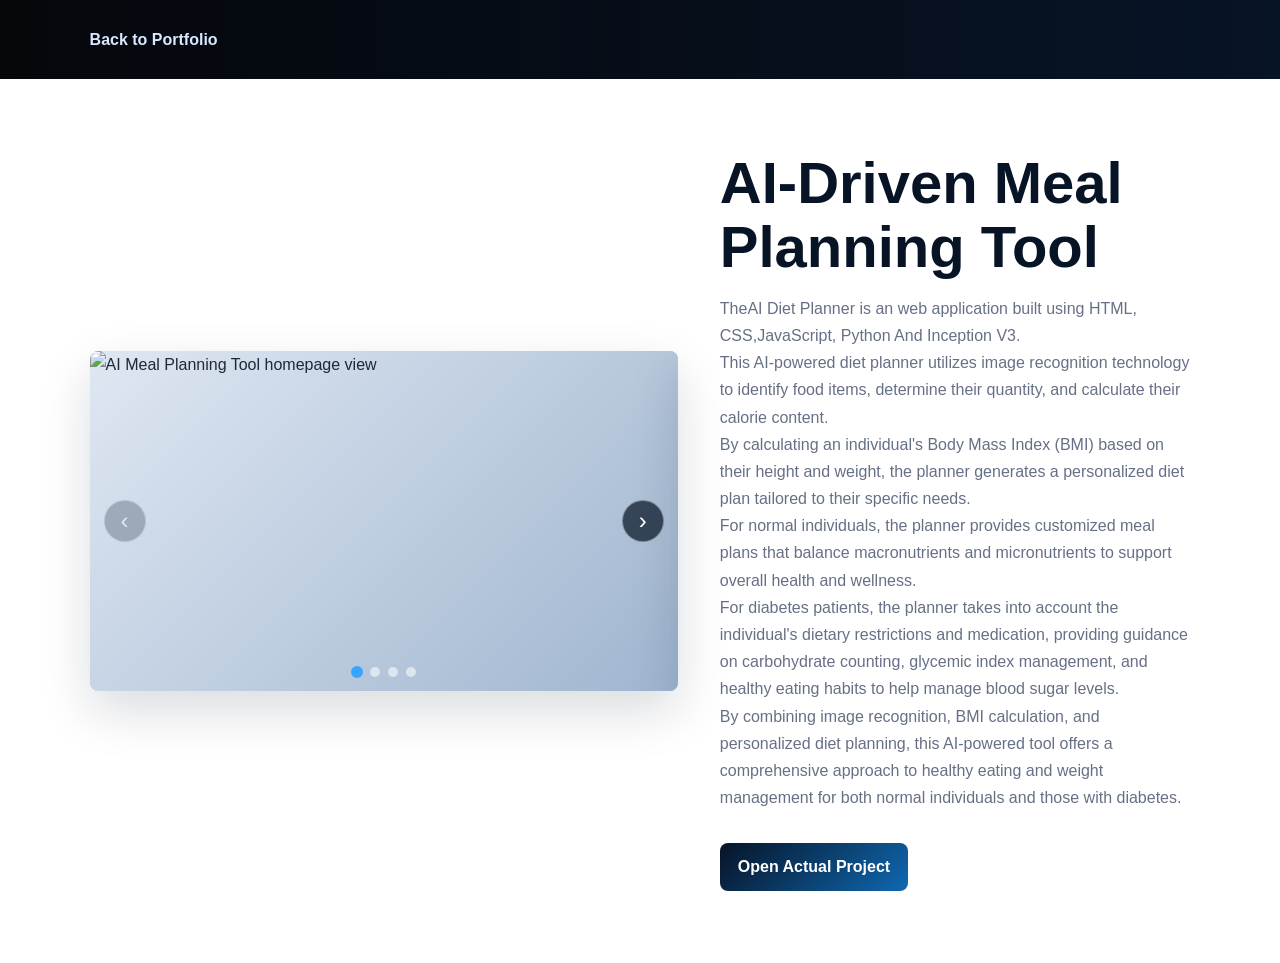
==== projects/ai-driven-meal-planning-tool.html @ 28340270 "Initial commit" ====
<!DOCTYPE html>
<html lang="en">
<head>
  <meta charset="UTF-8">
  <meta name="viewport" content="width=device-width, initial-scale=1.0">
  <title>AI-Driven Meal Planning Tool</title>
  <link rel="stylesheet" href="../style.css">
</head>
<body class="project-detail-page">
  <header class="project-detail-header">
    <a href="../index.html#projects">Back to Portfolio</a>
  </header>

  <main class="project-detail">
    <div class="project-gallery" aria-label="AI-Driven Meal Planning Tool screenshots" tabindex="0">
      <div class="project-gallery-viewport">
        <div class="project-gallery-track">
          <figure class="project-gallery-slide active">
            <img src="../assets/project-1.jpg" alt="AI Meal Planning Tool homepage view">
          </figure>
          <figure class="project-gallery-slide">
            <img src="../assets/ai-driven-meal-planning-tool.jpg" alt="AI Meal Planning Tool food recognition screen">
          </figure>
          <figure class="project-gallery-slide">
            <img src="../assets/ai-driven-meal-planning-tool-2.jpg" alt="AI Meal Planning Tool BMI calculation screen">
          </figure>
          <figure class="project-gallery-slide">
            <img src="../assets/ai-driven-meal-planning-tool-3.jpg" alt="AI Meal Planning Tool personalized diet plan">
          </figure>
        </div>
      </div>
      <button type="button" class="gallery-control gallery-prev" aria-label="Previous image">&#8249;</button>
      <button type="button" class="gallery-control gallery-next" aria-label="Next image">&#8250;</button>
      <div class="gallery-dots" aria-label="Gallery navigation"></div>
    </div>
    <section>
      <h1>AI-Driven Meal Planning Tool</h1>
      <p>TheAI Diet Planner is an web application built using HTML, CSS,JavaScript, Python And Inception V3.
        <br>This AI-powered diet planner utilizes image recognition technology to identify food items, determine their quantity, and calculate their calorie content.
        <br>By calculating an individual's Body Mass Index (BMI) based on their height and weight, the planner generates a personalized diet plan tailored to their specific needs.
        <br>For normal individuals, the planner provides customized meal plans that balance macronutrients and micronutrients to support overall health and wellness.
        <br>For diabetes patients, the planner takes into account the individual's dietary restrictions and medication, providing guidance on carbohydrate counting, glycemic index management, and healthy eating habits to help manage blood sugar levels.
        <br>By combining image recognition, BMI calculation, and personalized diet planning, this AI-powered tool offers a comprehensive approach to healthy eating and weight management for both normal individuals and those with diabetes.</p>
      
      <a href="https://example.com" class="project-link" target="_blank" rel="noreferrer">Open Actual Project</a>
    </section>
  </main>
  <script src="project-gallery.js"></script>
</body>
</html>
---- style.css ----
:root {
  --navy: #071426;
  --navy-soft: #10243f;
  --black: #05070b;
  --white: #ffffff;
  --ink: #1f2937;
  --muted: #667085;
  --line: #d9e2ef;
  --accent: #0f68b1;
  --accent-light: #37a4ff;
  --shadow: 0 20px 50px rgba(7, 20, 38, 0.15);
}

* {
  box-sizing: border-box;
}

html {
  scroll-behavior: smooth;
}

body {
  margin: 0;
  font-family: Arial, Helvetica, sans-serif;
  color: var(--ink);
  background: var(--white);
  line-height: 1.7;
}

img {
  display: block;
  max-width: 100%;
}

a {
  color: inherit;
  text-decoration: none;
}

.icon-sprite {
  position: absolute;
  width: 0;
  height: 0;
  overflow: hidden;
}

.site-header {
  position: fixed;
  inset: 0 auto 0 0;
  z-index: 50;
  width: 300px;
  padding: 28px 22px;
  overflow-y: auto;
  color: var(--white);
  background: linear-gradient(180deg, var(--black), var(--navy) 48%, #09101d);
  box-shadow: 10px 0 30px rgba(0, 0, 0, 0.2);
}

.profile-panel {
  display: flex;
  flex-direction: column;
  align-items: center;
  text-align: center;
  gap: 8px;
  animation: slideDown 800ms ease both;
}

.header-photo,
.about-photo {
  width: 136px;
  height: 136px;
  object-fit: cover;
  border-radius: 50%;
  background: linear-gradient(135deg, #e8eef7, #a9bad0);
  border: 5px solid rgba(255, 255, 255, 0.18);
  box-shadow: 0 0 0 8px rgba(55, 164, 255, 0.1);
}

.profile-panel h1 {
  margin: 12px 0 0;
  font-size: 25px;
  letter-spacing: 0;
}

.profile-panel p {
  margin: 0;
  color: #d9e8ff;
}

.social-row {
  display: flex;
  flex-wrap: wrap;
  justify-content: center;
  gap: 10px;
  margin: 26px 0;
}

.social-row a,
.main-nav a,
.site-footer a {
  border: 1px solid rgba(255, 255, 255, 0.14);
  transition: transform 220ms ease, background 220ms ease, color 220ms ease, border-color 220ms ease;
}

.social-row a {
  display: grid;
  place-items: center;
  width: 44px;
  height: 44px;
  border-radius: 50%;
  text-align: center;
  color: #e9f3ff;
  background: rgba(255, 255, 255, 0.05);
}

.social-row svg,
.site-footer svg {
  width: 21px;
  height: 21px;
  fill: none;
  stroke: currentColor;
  stroke-width: 1.9;
  stroke-linecap: round;
  stroke-linejoin: round;
}

.social-row a:hover,
.site-footer a:hover {
  transform: translateY(-3px);
  border-color: var(--accent-light);
  background: var(--accent);
}

.main-nav {
  display: flex;
  flex-direction: column;
  gap: 10px;
}

.main-nav a {
  display: flex;
  align-items: center;
  gap: 12px;
  position: relative;
  padding: 10px 14px 10px 12px;
  border-radius: 8px;
  color: #dbeafe;
  background: rgba(255, 255, 255, 0.04);
}

.nav-icon {
  display: grid;
  place-items: center;
  flex-shrink: 0;
  width: 36px;
  height: 36px;
  border-radius: 50%;
  color: #e9f3ff;
  background: rgba(255, 255, 255, 0.08);
  border: 1px solid rgba(255, 255, 255, 0.14);
  transition: transform 220ms ease, background 220ms ease, border-color 220ms ease;
}

.nav-icon svg {
  width: 18px;
  height: 18px;
  fill: none;
  stroke: currentColor;
  stroke-width: 1.9;
  stroke-linecap: round;
  stroke-linejoin: round;
}

.main-nav a::before {
  display: none;
}

.main-nav a:hover,
.main-nav a.active {
  color: var(--white);
  background: rgba(55, 164, 255, 0.16);
  transform: translateX(6px);
}

.main-nav a:hover .nav-icon,
.main-nav a.active .nav-icon {
  border-color: var(--accent-light);
  background: var(--accent);
}

.page-content,
.site-footer {
  margin-left: 300px;
}

.hero {
  position: relative;
  min-height: 100vh;
  display: grid;
  align-items: center;
  padding: 80px 7vw;
  overflow: hidden;
  color: var(--white);
}

.section-dark-photo {
  background:
    linear-gradient(90deg, rgba(5, 7, 11, 0.88), rgba(7, 20, 38, 0.55)),
    url("assets/i2.png") center / cover no-repeat,
    linear-gradient(135deg, var(--black), var(--navy));
}

.hero-overlay {
  position: absolute;
  inset: 0;
  background-image: radial-gradient(circle at 75% 25%, rgba(55, 164, 255, 0.24), transparent 28%);
  animation: pulseGlow 5s ease-in-out infinite;
}

.hero-content {
  position: relative;
  max-width: 760px;
  animation: fadeUp 900ms ease both;
}

.eyebrow {
  display: inline-block;
  margin-bottom: 14px;
  padding: 6px 12px;
  border-left: 4px solid var(--accent-light);
  color: #d9e8ff;
  background: rgba(255, 255, 255, 0.08);
  text-transform: uppercase;
  font-size: 13px;
  font-weight: 700;
}

.hero h2 {
  margin: 0;
  font-size: clamp(42px, 7vw, 86px);
  line-height: 1.05;
  letter-spacing: 0;
}

.hero p {
  margin: 14px 0 0;
  font-size: clamp(22px, 3vw, 34px);
  color: #edf6ff;
}

.content-section {
  padding: 82px 7vw;
  background: var(--white);
  border-bottom: 1px solid var(--line);
}

.section-heading {
  max-width: 980px;
  margin: 0 auto 34px;
  text-align: center;
}

.section-heading h2,
.resume-column > h3 {
  display: table;
  margin: 0 auto 18px;
  font-size: 34px;
  color: var(--navy);
  line-height: 1.2;
}

.resume-column > h3 {
  margin-bottom: 20px;
  font-size: 24px;
}

.section-heading h2::after,
.resume-column > h3::after {
  content: "";
  display: block;
  width: 100%;
  height: 4px;
  margin-top: 10px;
  border-radius: 2px;
  background: linear-gradient(90deg, var(--navy), var(--accent-light));
}

.section-heading p {
  margin: 0 auto;
  max-width: 820px;
  color: var(--muted);
}

.about-grid,
.contact-grid {
  display: grid;
  grid-template-columns: minmax(260px, 0.8fr) minmax(0, 1.2fr);
  gap: 40px;
  align-items: center;
}

.details-list {
  display: grid;
  gap: 14px;
}

.details-list div,
.contact-info div,
.timeline-item,
.project-card,
.certificate-card {
  border: 1px solid var(--line);
  border-radius: 8px;
  background: var(--white);
  box-shadow: 0 8px 24px rgba(7, 20, 38, 0.06);
  transition: transform 240ms ease, box-shadow 240ms ease, border-color 240ms ease;
}

.details-list div {
  display: grid;
  grid-template-columns: 130px 1fr;
  gap: 14px;
  padding: 14px 16px;
}

.details-list strong {
  color: var(--navy);
}

.about-photo {
  width: min(310px, 100%);
  height: auto;
  aspect-ratio: 1;
  justify-self: center;
  border-radius: 8px;
  border-color: var(--navy);
}

.skills-grid {
  display: grid;
  grid-template-columns: repeat(2, minmax(0, 1fr));
  gap: 25px 32px;
}

.skill-label {
  display: flex;
  justify-content: space-between;
  gap: 18px;
  margin-bottom: 8px;
  font-weight: 700;
  color: var(--navy);
}

.progress {
  height: 12px;
  overflow: hidden;
  border-radius: 999px;
  background: #e8eef7;
}

.progress span {
  display: block;
  width: 0;
  height: 100%;
  border-radius: inherit;
  background: linear-gradient(90deg, var(--navy), var(--accent-light));
  transition: width 1100ms ease;
}

.resume-grid {
  display: grid;
  grid-template-columns: repeat(2, minmax(0, 1fr));
  gap: 30px;
}

.timeline-item {
  position: relative;
  margin-bottom: 18px;
  padding: 20px 22px;
}

.timeline-item::before {
  content: "";
  position: absolute;
  left: 0;
  top: 18px;
  bottom: 18px;
  width: 4px;
  border-radius: 4px;
  background: var(--accent);
}

.timeline-item h4,
.contact-info h3,
.project-card h3 {
  margin: 0 0 8px;
  color: var(--navy);
}

.timeline-item p,
.project-card p,
.contact-info p {
  margin: 0;
  color: var(--muted);
}

.project-grid,
.certificate-grid {
  display: grid;
  grid-template-columns: repeat(3, minmax(0, 1fr));
  gap: 24px;
}

.project-card {
  overflow: hidden;
}

.project-card:hover,
.certificate-card:hover,
.timeline-item:hover,
.details-list div:hover {
  transform: translateY(-7px);
  border-color: rgba(15, 104, 177, 0.45);
  box-shadow: var(--shadow);
}

.project-card img,
.certificate-card img {
  width: 100%;
  height: 210px;
  object-fit: cover;
  background: linear-gradient(135deg, #dfe7f2, #9fb5cf);
}

.project-card div {
  padding: 20px;
}

.project-card a,
.contact-form button,
.project-link {
  display: inline-flex;
  align-items: center;
  justify-content: center;
  min-height: 44px;
  margin-top: 16px;
  padding: 10px 18px;
  border: 0;
  border-radius: 8px;
  color: var(--white);
  background: linear-gradient(135deg, var(--navy), var(--accent));
  font-weight: 700;
  cursor: pointer;
  transition: transform 220ms ease, box-shadow 220ms ease;
}

.project-detail-page {
  min-height: 100vh;
  color: var(--ink);
  background: var(--white);
}

.project-detail-header {
  padding: 26px 7vw;
  color: var(--white);
  background: linear-gradient(90deg, var(--black), var(--navy));
}

.project-detail-header a {
  color: #d9e8ff;
  font-weight: 700;
}

.project-detail {
  display: grid;
  grid-template-columns: minmax(0, 1fr) minmax(280px, 0.8fr);
  gap: 42px;
  align-items: center;
  padding: 72px 7vw;
}

.project-gallery {
  position: relative;
  overflow: hidden;
  border-radius: 8px;
  background: linear-gradient(135deg, #dfe7f2, #9fb5cf);
  box-shadow: var(--shadow);
  user-select: none;
  touch-action: pan-y;
}

.project-gallery-viewport {
  overflow: hidden;
}

.project-gallery-track {
  display: flex;
  transition: transform 420ms ease;
}

.project-gallery-slide {
  flex: 0 0 100%;
  margin: 0;
}

.project-gallery-slide img {
  width: 100%;
  min-height: 340px;
  max-height: 520px;
  object-fit: cover;
  display: block;
  background: linear-gradient(135deg, #dfe7f2, #9fb5cf);
}

.gallery-control {
  position: absolute;
  top: 50%;
  z-index: 2;
  display: grid;
  place-items: center;
  width: 42px;
  height: 42px;
  border: 1px solid rgba(255, 255, 255, 0.35);
  border-radius: 50%;
  color: var(--white);
  background: rgba(7, 20, 38, 0.72);
  font-size: 24px;
  line-height: 1;
  cursor: pointer;
  transform: translateY(-50%);
  transition: transform 220ms ease, background 220ms ease;
}

.gallery-control:hover:not(:disabled) {
  background: var(--accent);
  transform: translateY(-50%) scale(1.05);
}

.gallery-control:disabled {
  opacity: 0.35;
  cursor: not-allowed;
}

.gallery-prev {
  left: 14px;
}

.gallery-next {
  right: 14px;
}

.gallery-dots {
  position: absolute;
  left: 50%;
  bottom: 14px;
  z-index: 2;
  display: flex;
  gap: 8px;
  transform: translateX(-50%);
}

.gallery-dot {
  width: 10px;
  height: 10px;
  padding: 0;
  border: 0;
  border-radius: 50%;
  background: rgba(255, 255, 255, 0.55);
  cursor: pointer;
  transition: transform 220ms ease, background 220ms ease;
}

.gallery-dot.active {
  background: var(--accent-light);
  transform: scale(1.2);
}

.project-detail img {
  width: 100%;
  min-height: 340px;
  object-fit: cover;
  border-radius: 8px;
  background: linear-gradient(135deg, #dfe7f2, #9fb5cf);
  box-shadow: var(--shadow);
}

.project-detail h1 {
  margin: 0 0 16px;
  color: var(--navy);
  font-size: clamp(34px, 5vw, 58px);
  line-height: 1.1;
}

.project-detail p {
  margin: 0 0 16px;
  color: var(--muted);
}

.project-card a:hover,
.contact-form button:hover,
.project-link:hover {
  transform: translateY(-3px);
  box-shadow: 0 14px 28px rgba(15, 104, 177, 0.25);
}

.certificate-card {
  margin: 0;
  overflow: hidden;
  cursor: zoom-in;
}

.certificate-filters {
  display: flex;
  flex-wrap: wrap;
  gap: 10px;
  margin-bottom: 28px;
}

.cert-filter {
  padding: 10px 18px;
  border: 1px solid var(--line);
  border-radius: 999px;
  color: var(--navy);
  background: var(--white);
  font: inherit;
  font-weight: 700;
  cursor: pointer;
  transition: transform 220ms ease, background 220ms ease, color 220ms ease, border-color 220ms ease;
}

.cert-filter:hover,
.cert-filter.active {
  color: var(--white);
  border-color: var(--accent);
  background: linear-gradient(135deg, var(--navy), var(--accent));
  transform: translateY(-2px);
}

.certificate-card.hidden {
  display: none;
}

.certificate-card figcaption {
  display: grid;
  gap: 8px;
  padding: 16px;
  color: var(--navy);
}

.certificate-card figcaption strong {
  font-size: 15px;
  line-height: 1.35;
}

.certificate-card figcaption span {
  color: var(--muted);
  font-size: 14px;
  line-height: 1.55;
  font-weight: 400;
}

.contact-grid {
  align-items: start;
}

.contact-form,
.contact-info {
  display: grid;
  gap: 14px;
}

.contact-form label {
  font-weight: 700;
  color: var(--navy);
}

.contact-botcheck {
  display: none;
}

.contact-form input,
.contact-form textarea {
  width: 100%;
  padding: 13px 14px;
  border: 1px solid var(--line);
  border-radius: 8px;
  color: var(--ink);
  background: var(--white);
  font: inherit;
  transition: border-color 200ms ease, box-shadow 200ms ease;
}

.contact-form input:focus,
.contact-form textarea:focus {
  outline: none;
  border-color: var(--accent);
  box-shadow: 0 0 0 4px rgba(15, 104, 177, 0.12);
}

.form-status {
  margin: 0;
  min-height: 24px;
  color: var(--accent);
  font-weight: 700;
}

.contact-info div {
  padding: 22px;
}

.site-footer {
  display: flex;
  flex-direction: column;
  align-items: center;
  gap: 18px;
  padding: 32px 7vw;
  color: var(--white);
  background: linear-gradient(90deg, var(--black), var(--navy));
  text-align: center;
}

.site-footer p {
  margin: 0;
}

.footer-social {
  display: flex;
  flex-wrap: wrap;
  justify-content: center;
  gap: 10px;
}

.site-footer a {
  display: grid;
  place-items: center;
  width: 42px;
  height: 42px;
  border-radius: 50%;
  color: #e9f3ff;
  background: rgba(255, 255, 255, 0.05);
}

.lightbox {
  position: fixed;
  inset: 0;
  z-index: 100;
  display: none;
  place-items: center;
  padding: 60px 22px;
  background: rgba(0, 0, 0, 0.86);
}

.lightbox.open {
  display: grid;
}

.lightbox img {
  max-width: 86vw;
  max-height: 82vh;
  object-fit: contain;
  transform: scale(var(--zoom, 1));
  transition: transform 200ms ease;
}

.lightbox-close,
.zoom-control {
  position: fixed;
  z-index: 101;
  border: 1px solid rgba(255, 255, 255, 0.22);
  border-radius: 8px;
  color: var(--white);
  background: var(--navy);
  cursor: pointer;
}

.lightbox-close {
  top: 22px;
  right: 22px;
  padding: 10px 16px;
}

.zoom-control {
  top: 50%;
  width: 44px;
  height: 44px;
  font-size: 24px;
}

.zoom-out {
  left: 24px;
}

.zoom-in {
  right: 24px;
}

@keyframes fadeUp {
  from {
    opacity: 0;
    transform: translateY(28px);
  }
  to {
    opacity: 1;
    transform: translateY(0);
  }
}

@keyframes slideDown {
  from {
    opacity: 0;
    transform: translateY(-18px);
  }
  to {
    opacity: 1;
    transform: translateY(0);
  }
}

@keyframes pulseGlow {
  0%,
  100% {
    opacity: 0.52;
  }
  50% {
    opacity: 1;
  }
}

@media (max-width: 980px) {
  .site-header {
    position: static;
    width: auto;
    min-height: auto;
  }

  .page-content,
  .site-footer {
    margin-left: 0;
  }

  .main-nav {
    display: grid;
    grid-template-columns: repeat(2, minmax(0, 1fr));
  }

  .hero {
    min-height: 76vh;
  }

  .about-grid,
  .resume-grid,
  .project-grid,
  .certificate-grid,
  .contact-grid,
  .project-detail,
  .skills-grid {
    grid-template-columns: 1fr;
  }

  .site-footer {
    align-items: center;
  }
}

@media (max-width: 560px) {
  .site-header,
  .content-section,
  .hero,
  .site-footer {
    padding-left: 20px;
    padding-right: 20px;
  }

  .main-nav {
    grid-template-columns: 1fr;
  }

  .details-list div {
    grid-template-columns: 1fr;
    gap: 4px;
  }

  .project-card img,
  .certificate-card img {
    height: 190px;
  }
}
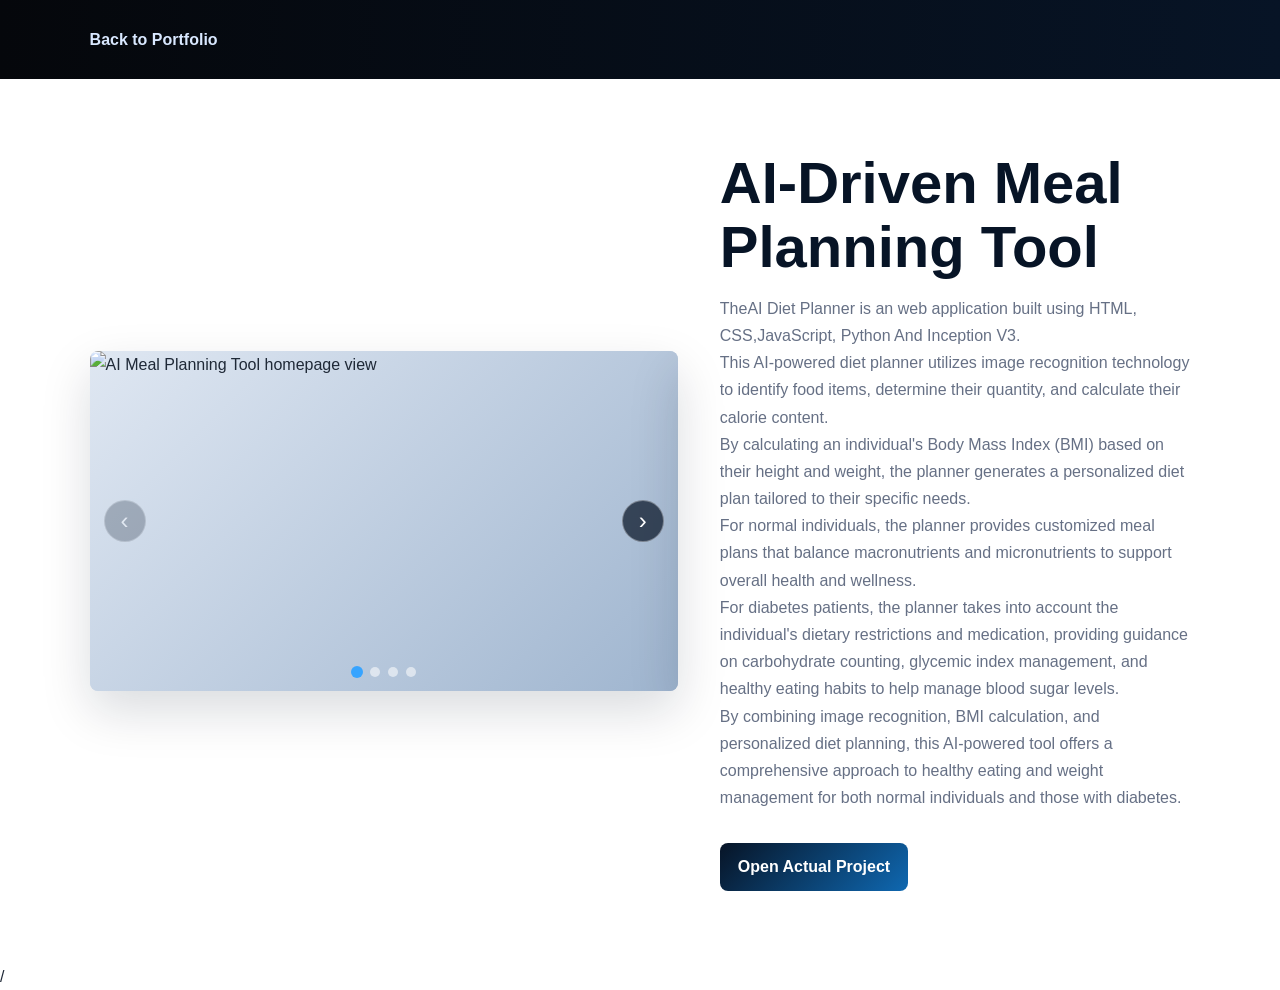
==== commit 6d0f2a78: "Updated website content" ====
--- a/projects/ai-driven-meal-planning-tool.html
+++ b/projects/ai-driven-meal-planning-tool.html
@@ -47,4 +47,4 @@
   </main>
   <script src="project-gallery.js"></script>
 </body>
-</html>+</html>/
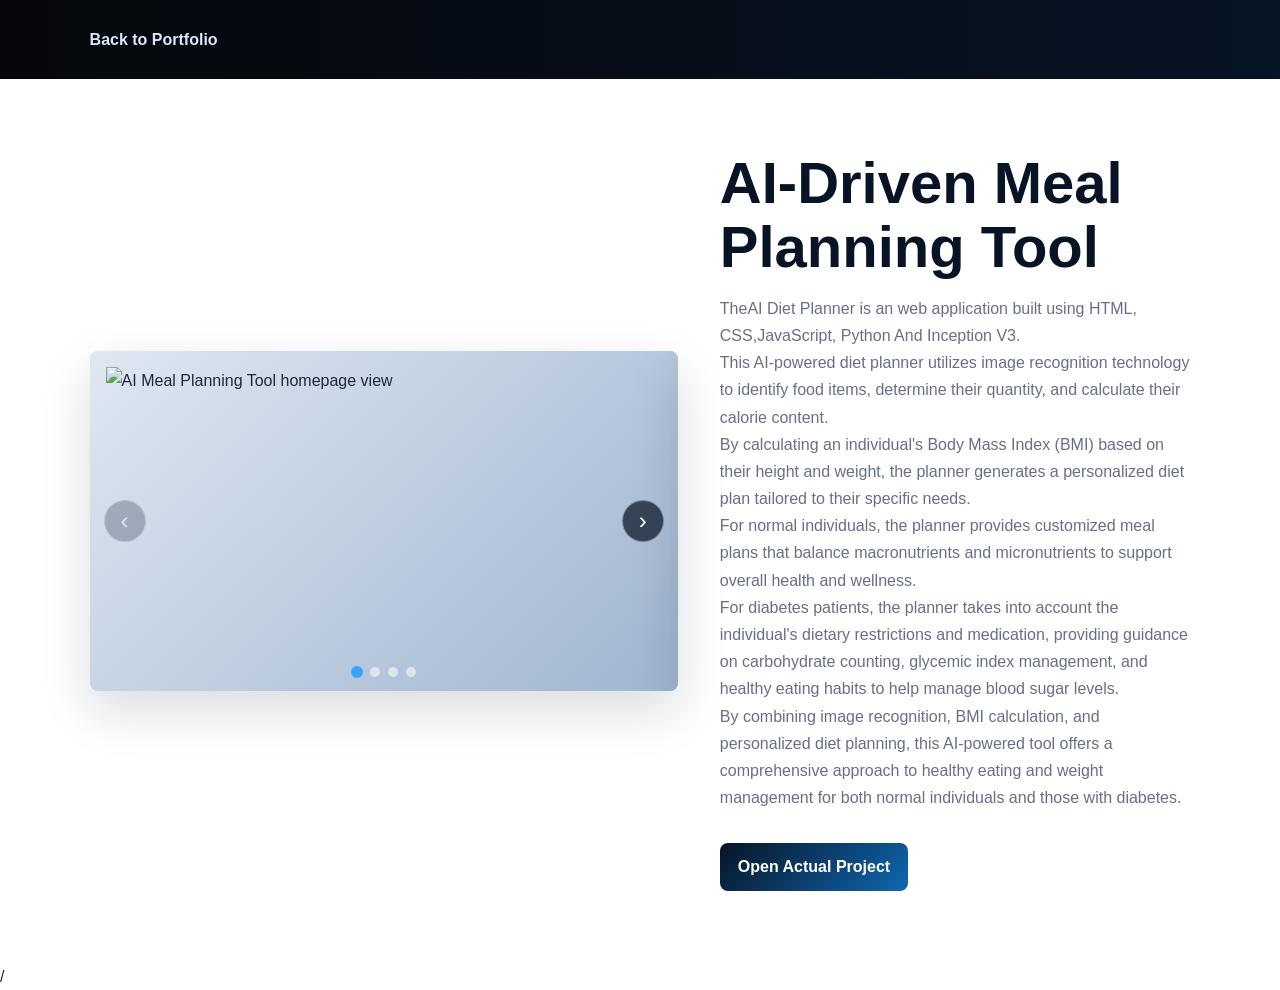
==== commit b398c934: "Update portfolio files" ====
--- a/projects/ai-driven-meal-planning-tool.html
+++ b/projects/ai-driven-meal-planning-tool.html
@@ -42,7 +42,7 @@
         <br>For diabetes patients, the planner takes into account the individual's dietary restrictions and medication, providing guidance on carbohydrate counting, glycemic index management, and healthy eating habits to help manage blood sugar levels.
         <br>By combining image recognition, BMI calculation, and personalized diet planning, this AI-powered tool offers a comprehensive approach to healthy eating and weight management for both normal individuals and those with diabetes.</p>
       
-      <a href="https://example.com" class="project-link" target="_blank" rel="noreferrer">Open Actual Project</a>
+      <a href="https://jeevitha281103.github.io/ai-driven-meal-planning-tool/" class="project-link" target="_blank" rel="noreferrer">Open Actual Project</a>
     </section>
   </main>
   <script src="project-gallery.js"></script>
--- a/style.css
+++ b/style.css
@@ -248,6 +248,41 @@
   color: #edf6ff;
 }
 
+.btn-resume {
+  display: inline-flex;
+  align-items: center;
+  gap: 10px;
+  margin-top: 28px;
+  padding: 12px 28px;
+  font-size: 16px;
+  font-weight: 700;
+  color: var(--white);
+  background: linear-gradient(135deg, var(--accent), var(--accent-light));
+  border-radius: 8px;
+  box-shadow: 0 10px 20px rgba(55, 164, 255, 0.2);
+  transition: transform 220ms ease, box-shadow 220ms ease, background 220ms ease;
+  cursor: pointer;
+}
+
+.btn-resume:hover {
+  transform: translateY(-3px);
+  box-shadow: 0 15px 30px rgba(55, 164, 255, 0.4);
+}
+
+.btn-resume:active {
+  transform: translateY(-1px);
+}
+
+.btn-resume .btn-icon {
+  width: 20px;
+  height: 20px;
+  fill: none;
+  stroke: currentColor;
+  stroke-width: 2;
+  stroke-linecap: round;
+  stroke-linejoin: round;
+}
+
 .content-section {
   padding: 82px 7vw;
   background: var(--white);
@@ -424,7 +459,15 @@
   box-shadow: var(--shadow);
 }
 
-.project-card img,
+.project-card img {
+  width: 100%;
+  height: 210px;
+  object-fit: contain;
+  background: #f8fafc;
+  padding: 12px;
+  box-sizing: border-box;
+}
+
 .certificate-card img {
   width: 100%;
   height: 210px;
@@ -507,9 +550,11 @@
   width: 100%;
   min-height: 340px;
   max-height: 520px;
-  object-fit: cover;
+  object-fit: contain;
   display: block;
-  background: linear-gradient(135deg, #dfe7f2, #9fb5cf);
+  background: #f8fafc;
+  padding: 16px;
+  box-sizing: border-box;
 }
 
 .gallery-control {
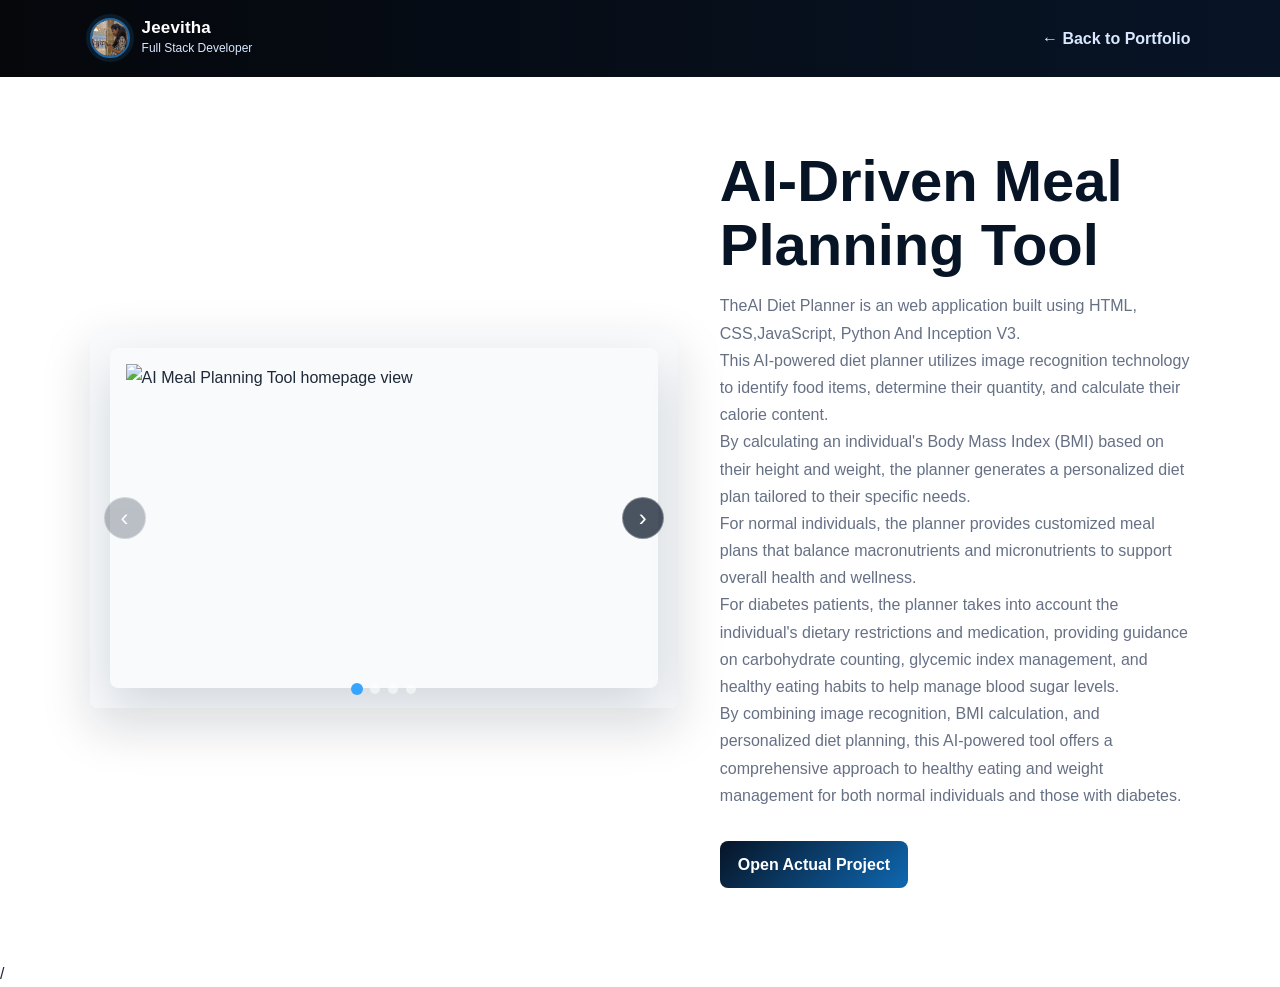
==== commit 26a3b029: "Fix cert-zoom-btn, reorder certificates alphabetically, update repo name" ====
--- a/projects/ai-driven-meal-planning-tool.html
+++ b/projects/ai-driven-meal-planning-tool.html
@@ -3,12 +3,22 @@
 <head>
   <meta charset="UTF-8">
   <meta name="viewport" content="width=device-width, initial-scale=1.0">
+  <link rel="icon" type="image/png" href="../assets/i3.png">
   <title>AI-Driven Meal Planning Tool</title>
   <link rel="stylesheet" href="../style.css">
 </head>
 <body class="project-detail-page">
   <header class="project-detail-header">
-    <a href="../index.html#projects">Back to Portfolio</a>
+    <a href="../index.html" class="header-brand">
+      <img src="../assets/i3.png" alt="Jeevitha logo" class="header-logo">
+      <div>
+        <div class="header-brand-name">Jeevitha</div>
+        <div class="header-brand-sub">Full Stack Developer</div>
+      </div>
+    </a>
+    <a href="../index.html#projects" class="back-link">
+      &#8592; Back to Portfolio
+    </a>
   </header>
 
   <main class="project-detail">
--- a/style.css
+++ b/style.css
@@ -471,8 +471,10 @@
 .certificate-card img {
   width: 100%;
   height: 210px;
-  object-fit: cover;
-  background: linear-gradient(135deg, #dfe7f2, #9fb5cf);
+  object-fit: contain;
+  background: #f8fafc;
+  padding: 12px;
+  box-sizing: border-box;
 }
 
 .project-card div {
@@ -504,14 +506,57 @@
 }
 
 .project-detail-header {
-  padding: 26px 7vw;
+  display: flex;
+  align-items: center;
+  justify-content: space-between;
+  padding: 18px 7vw;
   color: var(--white);
   background: linear-gradient(90deg, var(--black), var(--navy));
 }
 
-.project-detail-header a {
+.project-detail-header .header-brand {
+  display: flex;
+  align-items: center;
+  gap: 12px;
+  text-decoration: none;
+  color: var(--white);
+}
+
+.project-detail-header .header-logo {
+  width: 40px;
+  height: 40px;
+  border-radius: 50%;
+  object-fit: cover;
+  border: 2px solid rgba(55, 164, 255, 0.6);
+  box-shadow: 0 0 0 4px rgba(55, 164, 255, 0.12);
+  flex-shrink: 0;
+}
+
+.project-detail-header .header-brand-name {
+  font-size: 17px;
+  font-weight: 700;
+  letter-spacing: 0.01em;
+  color: var(--white);
+  line-height: 1.2;
+}
+
+.project-detail-header .header-brand-sub {
+  font-size: 12px;
+  color: #d9e8ff;
+  font-weight: 400;
+}
+
+.project-detail-header a.back-link {
   color: #d9e8ff;
   font-weight: 700;
+  display: flex;
+  align-items: center;
+  gap: 6px;
+  transition: color 220ms ease;
+}
+
+.project-detail-header a.back-link:hover {
+  color: var(--accent-light);
 }
 
 .project-detail {
@@ -526,7 +571,7 @@
   position: relative;
   overflow: hidden;
   border-radius: 8px;
-  background: linear-gradient(135deg, #dfe7f2, #9fb5cf);
+  background: #f8fafc;
   box-shadow: var(--shadow);
   user-select: none;
   touch-action: pan-y;
@@ -544,17 +589,23 @@
 .project-gallery-slide {
   flex: 0 0 100%;
   margin: 0;
+  display: flex;
+  align-items: center;
+  justify-content: center;
+  min-height: 360px;
+  background: #f8fafc;
+  padding: 20px;
+  box-sizing: border-box;
 }
 
 .project-gallery-slide img {
-  width: 100%;
-  min-height: 340px;
-  max-height: 520px;
+  display: block;
+  max-width: 100%;
+  max-height: 480px;
+  width: auto;
+  height: auto;
   object-fit: contain;
-  display: block;
-  background: #f8fafc;
-  padding: 16px;
-  box-sizing: border-box;
+  border-radius: 4px;
 }
 
 .gallery-control {
@@ -623,9 +674,12 @@
 .project-detail img {
   width: 100%;
   min-height: 340px;
-  object-fit: cover;
+  max-height: 520px;
+  object-fit: contain;
   border-radius: 8px;
-  background: linear-gradient(135deg, #dfe7f2, #9fb5cf);
+  background: #f8fafc;
+  padding: 16px;
+  box-sizing: border-box;
   box-shadow: var(--shadow);
 }
 
@@ -649,9 +703,46 @@
 }
 
 .certificate-card {
+  position: relative;
   margin: 0;
   overflow: hidden;
   cursor: zoom-in;
+}
+
+.cert-zoom-btn {
+  position: absolute;
+  top: 12px;
+  right: 12px;
+  width: 36px;
+  height: 36px;
+  border-radius: 50%;
+  border: 0;
+  background: rgba(255, 255, 255, 0.9);
+  color: var(--navy);
+  box-shadow: 0 4px 10px rgba(0, 0, 0, 0.15);
+  display: flex;
+  align-items: center;
+  justify-content: center;
+  cursor: pointer;
+  z-index: 10;
+  transition: transform 220ms ease, background-color 220ms ease, color 220ms ease;
+  padding: 0;
+}
+
+.cert-zoom-btn:hover {
+  transform: scale(1.1);
+  background-color: var(--accent);
+  color: var(--white);
+}
+
+.cert-zoom-btn:active {
+  transform: scale(0.95);
+}
+
+.cert-zoom-btn .zoom-icon {
+  width: 18px;
+  height: 18px;
+  display: block;
 }
 
 .certificate-filters {
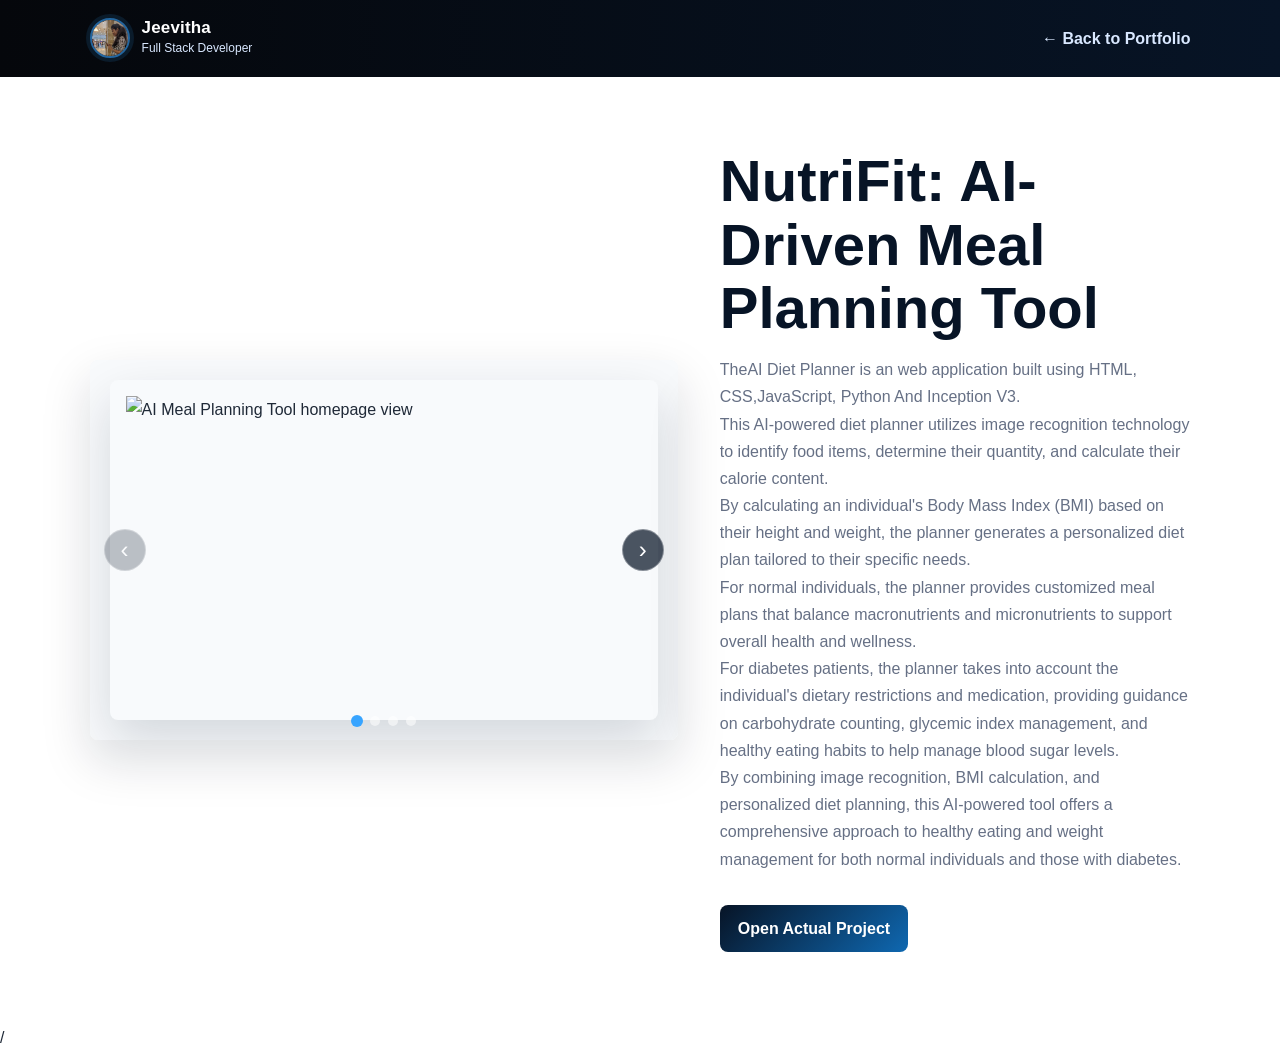
==== commit 6ae276b5: "Organize assets into subfolders, remove PHP, fix header nav scroll" ====
--- a/projects/ai-driven-meal-planning-tool.html
+++ b/projects/ai-driven-meal-planning-tool.html
@@ -44,7 +44,7 @@
       <div class="gallery-dots" aria-label="Gallery navigation"></div>
     </div>
     <section>
-      <h1>AI-Driven Meal Planning Tool</h1>
+      <h1>NutriFit: AI-Driven Meal Planning Tool</h1>
       <p>TheAI Diet Planner is an web application built using HTML, CSS,JavaScript, Python And Inception V3.
         <br>This AI-powered diet planner utilizes image recognition technology to identify food items, determine their quantity, and calculate their calorie content.
         <br>By calculating an individual's Body Mass Index (BMI) based on their height and weight, the planner generates a personalized diet plan tailored to their specific needs.
